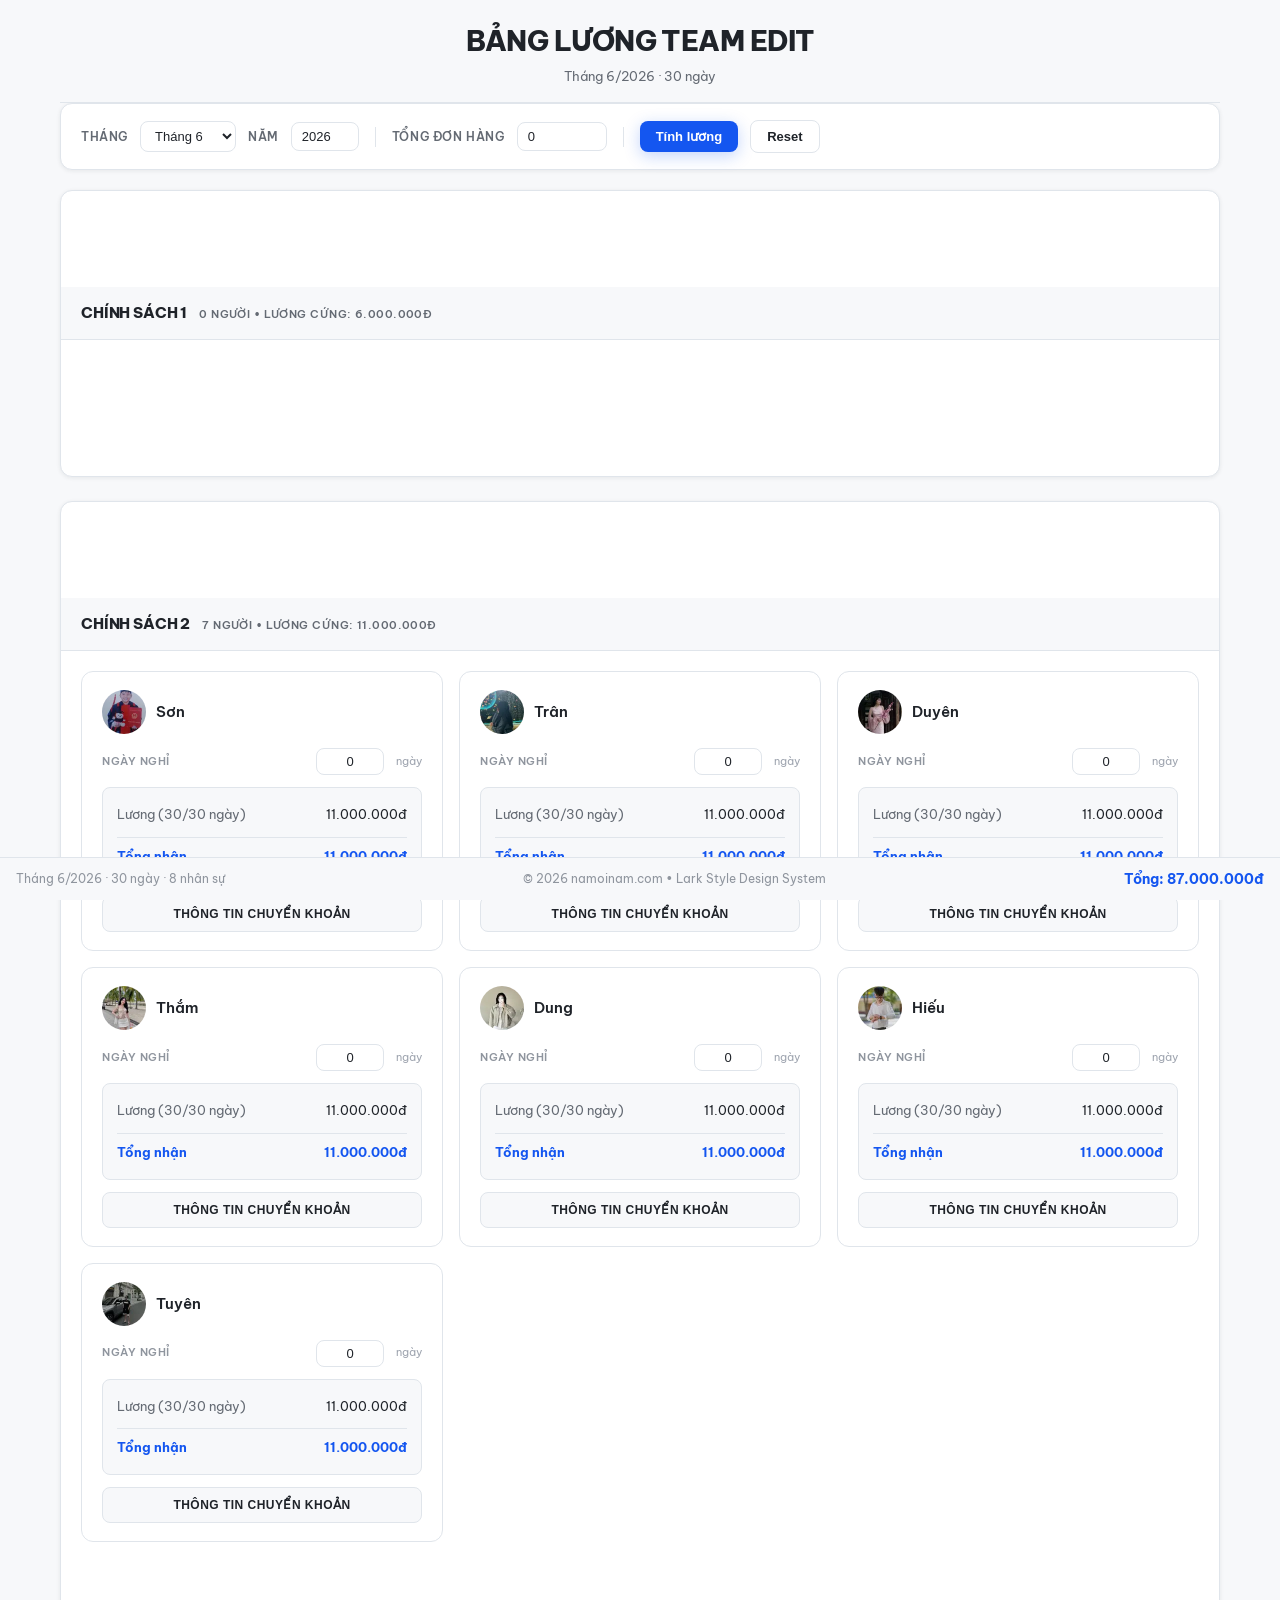
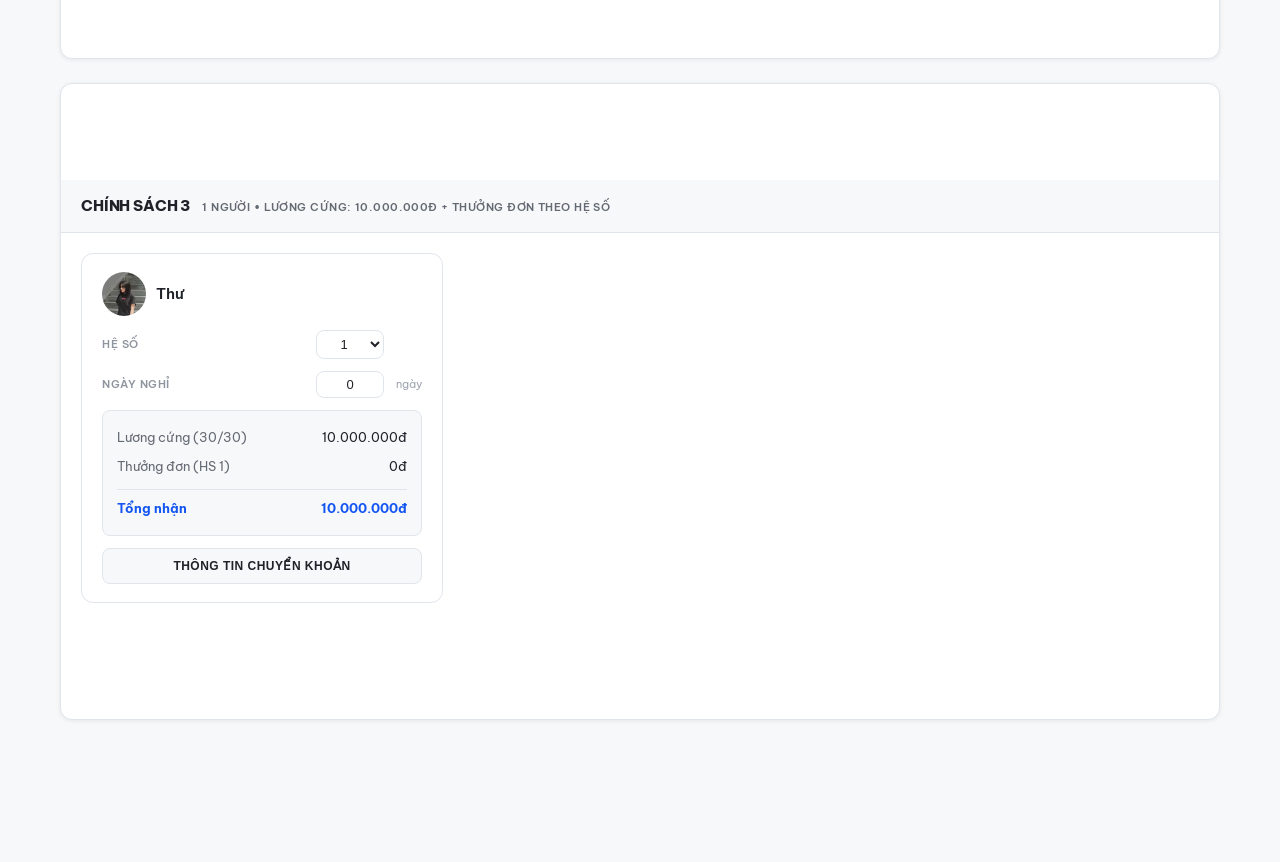
==== bang-tinh-luong-thuong/index.html @ 4aa7f9ce "fix: Tối ưu UI/UX Mobile và sửa lỗi chức năng cho 3 trang con (Lương thưởng, Quản lý team, Phân công" ====
<!DOCTYPE html>
<html lang="vi">
<head>
<meta charset="UTF-8">
<meta name="viewport" content="width=device-width, initial-scale=1.0">
<title>Bảng Tính Lương Thưởng – namoinam</title>
<link rel="icon" type="image/png" sizes="32x32" href="../favicon-32.png" />
<link rel="icon" type="image/png" sizes="16x16" href="../favicon-16.png" />
<link rel="shortcut icon" href="../favicon-32.png" />
<link rel="preconnect" href="https://fonts.googleapis.com" />
<link rel="preconnect" href="https://fonts.gstatic.com" crossorigin />
<link href="https://fonts.googleapis.com/css2?family=Be+Vietnam+Pro:wght@300;400;500;600;700;800;900&display=swap" rel="stylesheet" />
<link rel="stylesheet" href="../style.css?v=9" />
<style>
  * { box-sizing: border-box; margin: 0; padding: 0; }
  body {
    font-family: 'Be Vietnam Pro', -apple-system, BlinkMacSystemFont, 'Segoe UI', system-ui, sans-serif;
    background: var(--bg-soft);
    color: var(--text);
    padding-top: 0px; /* adjusted top padding */
    padding-bottom: 80px; /* offset for fixed footer */
  }
  .navbar {
    display: none !important;
  }
  .container-custom {
    width: 100%;
    max-width: 1200px;
    margin: 0 auto;
    padding: 0 20px;
  }
  .header {
    background: var(--bg-soft);
    border-bottom: 1px solid var(--border);
    padding: 24px 0 16px 0;
    display: flex;
    flex-direction: column;
    align-items: center;
    gap: 8px;
    position: sticky;
    top: 0px;
    z-index: 100;
  }
  .header h2 {
    font-size: 28px;
    font-weight: 800;
    letter-spacing: -0.02em;
    color: var(--text);
    text-transform: uppercase;
    line-height: 1.2;
    text-align: center;
  }
  .header-sub {
    font-size: 13px;
    color: var(--text-sub);
  }
  .toolbar {
    display: flex;
    align-items: center;
    gap: 12px;
    padding: 16px 20px;
    background: var(--card-bg);
    border: 1px solid var(--border);
    border-radius: var(--radius-md);
    margin-bottom: 20px;
    box-shadow: var(--shadow-sm);
    flex-wrap: wrap;
  }
  .toolbar label {
    font-size: 12px;
    color: var(--text-sub);
    font-weight: 600;
    text-transform: uppercase;
    letter-spacing: 0.05em;
  }
  .toolbar select, .toolbar input {
    padding: 6px 10px;
    border: 1px solid var(--border);
    border-radius: var(--radius-sm);
    font-size: 13px;
    color: var(--text);
    background: var(--bg);
    transition: var(--trans);
  }
  .btn {
    padding: 8px 16px;
    border-radius: var(--radius-sm);
    border: none;
    cursor: pointer;
    font-size: 13px;
    font-weight: 600;
    display: inline-flex;
    align-items: center;
    gap: 6px;
    transition: var(--trans);
  }
  .btn-primary {
    background: var(--blue);
    color: #fff;
  }
  .btn-primary:hover {
    background: var(--blue-hover);
  }
  .btn-outline {
    background: var(--bg);
    color: var(--text);
    border: 1px solid var(--border);
  }
  .btn-outline:hover {
    background: var(--bg-soft);
    border-color: var(--border-dark);
  }
  .sep {
    width: 1px;
    height: 20px;
    background: var(--border);
    margin: 0 4px;
  }
  .cs3-bar {
    display: none;
    background: var(--bg-blue);
    border: 1px solid var(--blue-border);
    border-radius: var(--radius-md);
    padding: 12px 20px;
    gap: 24px;
    font-size: 13px;
    flex-wrap: wrap;
    margin-bottom: 20px;
    box-shadow: var(--shadow-sm);
  }
  .cs3-bar.show {
    display: flex;
  }
  .cs3-stat {
    display: flex;
    gap: 6px;
    align-items: center;
  }
  .cs3-stat .lbl {
    color: var(--text-sub);
    font-weight: 500;
  }
  .cs3-stat .val {
    font-weight: 700;
    color: var(--blue);
  }
  .section {
    border: 1px solid var(--border);
    border-radius: var(--radius-md);
    margin-bottom: 24px;
    background: var(--card-bg);
    overflow: hidden;
    box-shadow: var(--shadow-sm);
  }
  .section-head {
    padding: 14px 20px;
    background: var(--bg-soft);
    border-bottom: 1px solid var(--border);
    display: flex;
    align-items: baseline;
    gap: 12px;
  }
  .section-head .nm {
    font-weight: 800;
    font-size: 15px;
    color: var(--text);
    letter-spacing: -0.01em;
  }
  .section-head .tag {
    font-weight: 600;
    font-size: 11px;
    color: var(--text-sub);
    text-transform: uppercase;
    letter-spacing: 0.04em;
  }
  .grid {
    display: grid;
    grid-template-columns: repeat(auto-fill, minmax(280px, 1fr));
    gap: 16px;
    padding: 20px;
  }
  .card {
    border: 1px solid var(--border);
    border-radius: var(--radius-md);
    padding: 18px 20px;
    background: var(--card-bg);
    transition: var(--trans);
  }
  .card:hover {
    border-color: var(--blue-border);
    box-shadow: var(--shadow-sm);
  }
  .card-header {
    display: flex;
    align-items: center;
    justify-content: space-between;
    gap: 10px;
    margin-bottom: 14px;
  }
  .avatar {
    width: 44px;
    height: 44px;
    border-radius: 50%;
    display: flex;
    align-items: center;
    justify-content: center;
    font-size: 14px;
    font-weight: 700;
    color: #fff;
    flex-shrink: 0;
    overflow: hidden;
  }
  .avatar img {
    width: 100%;
    height: 100%;
    object-fit: cover;
    display: block;
  }
  .card-info {
    display: flex;
    align-items: center;
    gap: 8px;
  }
  .card-info h3 {
    font-size: 15px;
    font-weight: 600;
    color: var(--text);
    margin: 0;
  }
  .badge {
    display: inline-block;
    padding: 2px 8px;
    border-radius: 12px;
    font-size: 10px;
    font-weight: 700;
    margin-top: 2px;
    border: 1px solid;
    text-transform: uppercase;
    letter-spacing: 0.04em;
  }
  .badge-cs1 {
    background: #FFF7ED;
    color: #9A3412;
    border-color: #FED7AA;
  }
  .badge-cs2l {
    background: #EEF2FF;
    color: #3730A3;
    border-color: #C7D2FE;
  }
  .badge-cs3 {
    background: #F0FDF4;
    color: #166534;
    border-color: #BBF7D0;
  }
  .cut {
    color: #DC2626;
    font-weight: 700;
  }
  .coef-select {
    width: 68px;
    padding: 5px 8px;
    border: 1px solid var(--border);
    border-radius: var(--radius-sm);
    font-size: 13px;
    text-align: center;
    cursor: pointer;
    background: var(--bg);
    color: var(--text);
  }
  .off-row {
    display: flex;
    align-items: center;
    gap: 12px;
    margin-bottom: 12px;
  }
  .off-row label {
    font-size: 11px;
    color: var(--text-muted);
    text-transform: uppercase;
    font-weight: 600;
    letter-spacing: .05em;
    flex: 1;
  }
  .off-row input {
    width: 68px;
    padding: 5px 8px;
    border: 1px solid var(--border);
    border-radius: var(--radius-sm);
    font-size: 13px;
    text-align: center;
    color: var(--text);
    background: var(--bg);
  }
  .breakdown {
    display: none;
    background: var(--bg-soft);
    border-radius: var(--radius-sm);
    padding: 12px 14px;
    margin-bottom: 12px;
    border: 1px solid var(--border);
  }
  .breakdown.show {
    display: block;
  }
  .brow {
    display: flex;
    justify-content: space-between;
    font-size: 13px;
    padding: 4px 0;
  }
  .brow .lbl {
    color: var(--text-sub);
  }
  .brow.total {
    border-top: 1px solid var(--border);
    margin-top: 8px;
    padding-top: 8px;
    font-size: 13px;
    font-weight: 700;
    color: var(--blue);
  }
  .qr-wrap {
    display: none;
  }
  .qr-wrap.show {
    display: block;
  }
  .btn-qr {
    width: 100%;
    padding: 10px 12px;
    border: 1px solid var(--border);
    border-radius: var(--radius-sm);
    background: var(--bg-soft);
    font-size: 12px;
    color: var(--text);
    cursor: pointer;
    font-weight: 700;
    text-transform: uppercase;
    letter-spacing: 0.04em;
    transition: var(--trans);
  }
  .btn-qr:hover {
    border-color: var(--blue);
    color: #fff;
    background: var(--blue);
  }
  .qr-box {
    display: none;
    margin-top: 12px;
    border-top: 1px dashed var(--border);
    padding-top: 12px;
  }
  .qr-box.open {
    display: block;
  }
  .qr-img {
    text-align: center;
    margin-bottom: 12px;
  }
  .qr-img img {
    width: 160px;
    border-radius: var(--radius-md);
    border: 1px solid var(--border);
    padding: 6px;
    background: #fff;
  }
  .qr-meta {
    font-size: 11px;
    color: var(--text-sub);
    margin-top: 6px;
    text-align: center;
    line-height: 1.5;
  }
  .qr-text {
    background: var(--bg-soft);
    border-radius: var(--radius-sm);
    padding: 10px 12px;
    border: 1px solid var(--border);
  }
  .qr-row {
    display: flex;
    justify-content: space-between;
    align-items: center;
    font-size: 12px;
    padding: 4px 0;
  }
  .qr-row .k {
    color: var(--text-muted);
  }
  .qr-row .v {
     font-weight: 600;
     color: var(--text);
     font-family: monospace;
     font-size: 13px;
  }
  .qr-amount .v {
     color: var(--blue);
     font-size: 15px;
     font-weight: 700;
  }
  .copy-btn {
     padding: 2px 8px;
     border: 1px solid var(--border);
     border-radius: var(--radius-sm);
     background: var(--bg);
     font-size: 10px;
     color: var(--text-sub);
     cursor: pointer;
     font-weight: 600;
     transition: var(--trans);
  }
  .copy-btn:hover {
     border-color: var(--blue);
     color: var(--blue);
  }
  .copy-btn.copied {
     border-color: #16a34a;
     color: #16a34a;
     background: #f0fdf4;
  }
  .footer {
     position: fixed;
     bottom: 0;
     left: 0;
     right: 0;
     background: var(--bg-soft);
     border-top: 1px solid var(--border);
     padding: 10px 16px;
     font-size: 12px;
     color: var(--text-muted);
     display: flex;
     justify-content: space-between;
     align-items: center;
     z-index: 10;
  }
  .footer-total {
     font-size: 14px;
     font-weight: 700;
     color: var(--blue);
  }
  input:focus, select:focus {
     outline: none;
     border-color: var(--blue) !important;
     box-shadow: 0 0 0 3px var(--blue-dim);
  }

  @media (max-width: 768px) {
    body { padding-top: 0px; }
    .header { padding: 16px 0 12px 0; position: static; }
    .header h2 { font-size: 22px; }
    .toolbar { flex-direction: column; align-items: stretch; padding: 12px; gap: 10px; }
    .toolbar label { margin-bottom: -4px; }
    .toolbar select, .toolbar input { width: 100% !important; }
    .toolbar .sep { display: none; }
    .toolbar .btn { width: 100%; justify-content: center; }
    .cs3-bar { flex-direction: column; gap: 8px; padding: 12px; }
    .grid { grid-template-columns: 1fr; padding: 10px; }
    .card { padding: 14px 16px; }
  }
</style>
</head>
<body>

<!-- NAVBAR -->
<nav class="navbar" id="navbar">
  <div class="nav-inner">
    <a href="../index.html" class="logo">
      <div class="logo-icon"><img src="../avatar.jpg" alt="Nam ơi Nam" /></div><span class="logo-text">Nam <em>ơi</em> Nam</span>
    </a>
    <ul class="nav-links" id="nav-links">
      <li><a href="../#about">Về Nam</a></li>
      <li><a href="../#journey">Hành trình</a></li>
      <li><a href="../#content">Nội dung</a></li>
      <li><a href="../#support">Hỗ trợ</a></li>
      <li><a href="../#collab">Hợp tác</a></li>
      <li><a href="../quan-ly-team/" class="btn-nav">Quản lý team</a></li>
    </ul>
    <button class="burger" id="burger" aria-label="Menu">
      <span></span><span></span><span></span>
    </button>
  </div>
</nav>

<!-- MOBILE MENU OVERLAY -->
<div id="mobile-menu" class="mobile-menu" role="dialog" aria-modal="true" aria-label="Menu điều hướng">
  <button class="mobile-menu-close" id="mobile-menu-close" aria-label="Đóng menu">✕</button>
  <nav>
    <a href="../#about" class="mobile-menu-link">Về Nam</a>
    <a href="../#journey" class="mobile-menu-link">Hành trình</a>
    <a href="../#content" class="mobile-menu-link">Nội dung</a>
    <a href="../#support" class="mobile-menu-link">Hỗ trợ</a>
    <a href="../#collab" class="mobile-menu-link">Hợp tác</a>
    <a href="../quan-ly-team/" class="mobile-menu-link mobile-menu-cta">Quản lý team</a>
  </nav>
</div>

<div class="container-custom">
  <div class="header">
    <h2>Bảng lương team edit</h2>
    <div class="header-sub" id="hdr-sub">Chọn tháng và nhập số liệu để tính lương</div>
  </div>
  <div class="toolbar">
    <label>Tháng</label>
    <select id="sel-m" onchange="autoFillDays()" style="width:96px">
      <option value="1">Tháng 1</option><option value="2">Tháng 2</option><option value="3">Tháng 3</option><option value="4">Tháng 4</option><option value="5">Tháng 5</option><option value="6" selected>Tháng 6</option><option value="7">Tháng 7</option><option value="8">Tháng 8</option><option value="9">Tháng 9</option><option value="10">Tháng 10</option><option value="11">Tháng 11</option><option value="12">Tháng 12</option>
    </select>
    <label>Năm</label><input type="text" inputmode="numeric" id="inp-y" value="2026" style="width:68px" oninput="this.value=this.value.replace(/[^0-9]/g,''); autoFillDays();">
    <div class="sep"></div>
    <label>Tổng đơn hàng</label><input type="text" inputmode="numeric" id="inp-orders" value="0" style="width:90px" placeholder="0" oninput="this.value=this.value.replace(/[^0-9]/g,''); calculate();">
    <div class="sep"></div>
    <button class="btn btn-primary" onclick="calculate()">Tính lương</button>
    <button class="btn btn-outline" onclick="resetAll()">Reset</button>
  </div>
  <div class="cs3-bar" id="cs3-bar">
    <div class="cs3-stat"><span class="lbl">Tổng đơn:</span><span class="val" id="cs3-a">—</span></div>
    <div class="cs3-stat"><span class="lbl">Hợp lệ (×80%):</span><span class="val" id="cs3-b">—</span></div>
    <div class="cs3-stat"><span class="lbl">Quỹ thưởng:</span><span class="val" id="cs3-c">—</span></div>
  </div>
  <div id="board"></div>
  <div style="height:38px"></div>
</div>

<div class="footer">
  <span id="footer-period">—</span>
  <span>© 2026 namoinam.com • Lark Style Design System</span>
  <span class="footer-total" id="footer-total"></span>
</div>

<script>
// Sticky header offset fix
document.addEventListener("DOMContentLoaded", () => {
  const updateStickyOffset = () => {
    document.body.style.paddingTop = "0px";
  };
  window.addEventListener("resize", updateStickyOffset);
  updateStickyOffset();
});

// Mobile Menu Burger Toggle
const burger = document.getElementById('burger');
const mobileMenu = document.getElementById('mobile-menu');
const closeBtn = document.getElementById('mobile-menu-close');
if (burger && mobileMenu && closeBtn) {
  burger.addEventListener('click', () => {
    mobileMenu.classList.add('open');
    document.body.style.overflow = 'hidden';
  });
  const closeMenu = () => {
    mobileMenu.classList.remove('open');
    document.body.style.overflow = '';
  };
  closeBtn.addEventListener('click', closeMenu);
  mobileMenu.querySelectorAll('a').forEach(link => {
    link.addEventListener('click', closeMenu);
  });
  document.addEventListener('keydown', e => { if (e.key === 'Escape') closeMenu(); });
}
</script>
<script>
const EMP=[
  {id:'son',  name:'Sơn',  full:'NGUYỄN THANH SƠN',     policy:'CS2L',bank:'MB', bankName:'MB Bank',    acct:'0969088396',   color:'#3B82F6',ini:'SN'},
  {id:'tran', name:'Trân', full:'NGUYEN THI HUYNH TRAN', policy:'CS2L',bank:'VCB',bankName:'Vietcombank',acct:'1032307228',   color:'#8B5CF6',ini:'TR'},
  {id:'duyen',name:'Duyên',full:'CAO THI KIEU DUYEN',    policy:'CS2L',bank:'TPB',bankName:'TPBank',     acct:'03863325501', color:'#EC4899',ini:'DY'},
  {id:'tham', name:'Thắm', full:'NGUYEN THI NGOC THAM',  policy:'CS2L',bank:'ACB',bankName:'ACB',        acct:'29107057',    color:'#EF4444',ini:'TM'},
  {id:'dung', name:'Dung', full:'CAO THI KIEU DUNG',     policy:'CS2L',bank:'TPB',bankName:'TPBank',     acct:'05623471701', color:'#F97316',ini:'DG'},
  {id:'hieu', name:'Hiếu', full:'NGUYEN DONG HIEU',      policy:'CS2L',bank:'TCB',bankName:'Techcombank',acct:'9920053979',color:'#14B8A6',ini:'HI'},
  {id:'tuyen',name:'Tuyên',full:'DUONG DINH TUYEN',      policy:'CS2L',bank:'ACB',bankName:'ACB',       acct:'22830801',  color:'#6366F1',ini:'TU'},
  {id:'thu',  name:'Thư',  full:'PHAN THI MINH THU',     policy:'CS3', coef:1.0,  bank:'MB', bankName:'MB Bank',   acct:'03333333666777',color:'#10B981',ini:'TH'},
];
const IMG={
  son:'[data-uri]',
  tran:'[data-uri]',
  duyen:'[data-uri]',
  tham:'[data-uri]',
  dung:'[data-uri]',
  hieu:'[data-uri]',
  tuyen:'[data-uri]',
  thu:'[data-uri]'
};
const POL={
  CS1:{label:'CHÍNH SÁCH 1',salary:6000000,cls:'badge-cs1'},
  CS2L:{label:'CHÍNH SÁCH 2',salary:11000000,cls:'badge-cs2l'},
  CS3:{label:'CHÍNH SÁCH 3',salary:10000000,cls:'badge-cs3'},
};
const ORDER=['CS1','CS2L','CS3'];
const td={};
function fmt(n){return Math.round(n).toLocaleString('vi-VN')+'đ';}
function num(n){return(Math.round(n*100)/100).toLocaleString('vi-VN');}
function daysOf(m,y){return new Date(y,m,0).getDate();}
function autoFillDays() {
  const m = +document.getElementById('sel-m').value;
  const y = +document.getElementById('inp-y').value;
  const D = daysOf(m, y);
  EMP.forEach(e => {
    const inp = document.getElementById('off-' + e.id);
    if (inp) {
      if (+inp.value > D) inp.value = D;
    }
  });
  calculate();
}
function qrUrl(bank,acct,amt,name,info){return`https://img.vietqr.io/image/${bank}-${acct}-compact2.jpg?amount=${Math.round(amt)}&addInfo=${encodeURIComponent(info)}&accountName=${encodeURIComponent(name)}`;}
function copyText(text, btn) {
  if (navigator.clipboard && navigator.clipboard.writeText) {
    navigator.clipboard.writeText(text).then(() => {
      btn.textContent = 'Đã copy';
      btn.classList.add('copied');
      setTimeout(() => {
        btn.textContent = 'Copy';
        btn.classList.remove('copied');
      }, 2000);
    });
  } else {
    const textArea = document.createElement("textarea");
    textArea.value = text;
    textArea.style.position = "fixed";
    document.body.appendChild(textArea);
    textArea.focus();
    textArea.select();
    try {
      document.execCommand('copy');
      btn.textContent = 'Đã copy';
      btn.classList.add('copied');
      setTimeout(() => {
        btn.textContent = 'Copy';
        btn.classList.remove('copied');
      }, 2000);
    } catch (err) {
      console.error('Fallback copy failed', err);
    }
    document.body.removeChild(textArea);
  }
}
function copyAll(id){const d=td[id];if(!d)return;copyText(`Ngân hàng: ${d.bankName}\nSố TK: ${d.acct}\nChủ TK: ${d.full}\nSố tiền: ${d.amtStr}\nNội dung: ${d.memo}`,document.getElementById('copy-all-'+id));}
function toggleQR(id){const box=document.getElementById('qrbox-'+id);const btn=document.getElementById('qrbtn-'+id);const isOpen=box.classList.toggle('open');btn.textContent=isOpen?'ẨN THÔNG TIN CHUYỂN KHOẢN':'THÔNG TIN CHUYỂN KHOẢN';}
function updateCoef(id,coef){const emp=EMP.find(e=>e.id===id);if(emp){emp.coef=parseFloat(coef);calculate();}}
function cardHtml(e){
  const p=POL[e.policy];
  const coefOptions=[0.8,0.9,1.0,1.1,1.2].map(v=>`<option value="${v}" ${e.coef===v?'selected':''}>${v}</option>`).join('');
  const coef=e.policy==='CS3'?`<div class="off-row"><label>HỆ SỐ</label><select id="coef-${e.id}" class="coef-select" onchange="updateCoef('${e.id}', this.value)">${coefOptions}</select><span style="font-size:11px;visibility:hidden">ngày</span>${e.cut?' <span class="cut">cắt thưởng</span>':''}</div>`:'';
  const av=IMG[e.id]?`<img src="${IMG[e.id]}" alt="${e.name}">`:e.ini;
  return`<div class="card">
<div class="card-header"><div style="display:flex;align-items:center;gap:10px;"><div class="avatar" style="background:${e.color}">${av}</div><div class="card-info"><h3>${e.name}</h3></div></div></div>
${coef}
<div class="off-row"><label>Ngày nghỉ</label><input type="text" inputmode="numeric" id="off-${e.id}" value="0" placeholder="0" oninput="this.value=this.value.replace(/[^0-9]/g,''); const D=daysOf(+document.getElementById('sel-m').value, +document.getElementById('inp-y').value); if(+this.value&gt;D)this.value=D; calculate();"><span style="font-size:11px;color:#9EA4AF">ngày</span></div>
<div class="breakdown" id="bd-${e.id}"></div>
<div class="qr-wrap" id="qrw-${e.id}">
  <button class="btn-qr" id="qrbtn-${e.id}" onclick="toggleQR('${e.id}')">THÔNG TIN CHUYỂN KHOẢN</button>
  <div class="qr-box" id="qrbox-${e.id}">
    <div class="qr-img" id="qrimg-wrap-${e.id}">
      <img id="qrimg-${e.id}" src="" alt="QR" onload="document.getElementById('qrtext-${e.id}').style.display='none';this.parentElement.style.display='block';" onerror="this.parentElement.style.display='none';document.getElementById('qrtext-${e.id}').style.display='block';">
      <div class="qr-meta" id="qrmeta-${e.id}"></div>
    </div>
    <div class="qr-text" id="qrtext-${e.id}" style="display:none">
      <div class="qr-row qr-amount"><span class="k">Số tiền</span><span class="v" id="qt-amt-${e.id}">—</span></div>
      <div class="qr-row"><span class="k">Ngân hàng</span><span class="v">${e.bankName}</span></div>
      <div class="qr-row"><span class="k">Số TK</span><span style="display:flex;align-items:center;gap:6px"><span class="v">${e.acct}</span><button class="copy-btn" onclick="copyText('${e.acct}',this)">Copy</button></span></div>
      <div class="qr-row"><span class="k">Chủ TK</span><span class="v" style="font-size:10px">${e.full}</span></div>
      <div style="margin-top:6px"><button class="copy-btn" style="width:100%;padding:5px" id="copy-all-${e.id}" onclick="copyAll('${e.id}')">Copy toàn bộ</button></div>
    </div>
  </div>
</div></div>`;
}
function renderGrid(){
  document.getElementById('board').innerHTML=ORDER.map(pol=>{
    const p=POL[pol];const list=EMP.filter(e=>e.policy===pol);
    const extra=pol==='CS3'?' + THƯỞNG ĐƠN THEO HỆ SỐ':'';
    return`<div class="section"><div class="section-head"><span class="nm">${p.label}</span><span class="tag">${list.length} NGƯỜI  •  LƯƠNG CỨNG: ${fmt(p.salary)}${extra}</span></div><div class="grid">${list.map(cardHtml).join('')}</div></div>`;
  }).join('');
}
function calculate(){
  const m=+document.getElementById('sel-m').value,y=+document.getElementById('inp-y').value;
  const D=daysOf(m,y);
  const orders=+document.getElementById('inp-orders').value||0;
  const label=`HO KINH DOANH NAM OI NAM CK LUONG T${m}${y}`;
  const pool=orders*0.8*1000;
  const cs3List=EMP.filter(e=>e.policy==='CS3');
  const tongHeSo=cs3List.reduce((s,e)=>s+(e.coef||0),0);
  const divisor=cs3List.length>=3?tongHeSo:3;
  const tienHeSo=divisor?pool/divisor:0;
  if(orders>0){
    document.getElementById('cs3-a').textContent=orders.toLocaleString('vi-VN')+' đơn';
    document.getElementById('cs3-b').textContent=num(orders*0.8)+' đơn';
    document.getElementById('cs3-c').textContent=fmt(pool);
    document.getElementById('cs3-bar').classList.add('show');
  } else document.getElementById('cs3-bar').classList.remove('show');
  let grand=0;
  EMP.forEach(e=>{
    const off = Math.min(D, +document.getElementById('off-' + e.id).value || 0);
    const worked = Math.max(0, D - off);
    const base=POL[e.policy].salary/D*worked;
    let total,bdHtml;
    if(e.policy==='CS3'){
      const baseR=Math.round(base);
      const bonus=e.cut?0:Math.round((e.coef||0)*tienHeSo);
      total=baseR+bonus;
      const bl=e.cut?`Thưởng đơn <span class="cut">(đã cắt)</span>`:`Thưởng đơn (HS ${e.coef})`;
      bdHtml=`<div class="brow"><span class="lbl">Lương cứng (${worked}/${D})</span><span>${fmt(baseR)}</span></div><div class="brow"><span class="lbl">${bl}</span><span>${fmt(bonus)}</span></div><div class="brow total"><span>Tổng nhận</span><span>${fmt(total)}</span></div>`;
    } else {
      total=Math.round(base);
      bdHtml=`<div class="brow"><span class="lbl">Lương (${worked}/${D} ngày)</span><span>${fmt(total)}</span></div><div class="brow total"><span>Tổng nhận</span><span>${fmt(total)}</span></div>`;
    }
    grand+=total;
    document.getElementById('bd-'+e.id).innerHTML=bdHtml;document.getElementById('bd-'+e.id).classList.add('show');
    document.getElementById('qrw-'+e.id).classList.add('show');
    document.getElementById('qrimg-'+e.id).src=qrUrl(e.bank,e.acct,total,e.full,label);
    document.getElementById('qrmeta-'+e.id).innerHTML=`${e.bankName} · ${e.acct}<br><strong>${e.full}</strong>`;
    document.getElementById('qt-amt-'+e.id).textContent=fmt(total);
    td[e.id]={bankName:e.bankName,acct:e.acct,full:e.full,amtStr:fmt(total),memo:label};
    document.getElementById('qrbox-'+e.id).classList.remove('open');
    document.getElementById('qrbtn-'+e.id).textContent='THÔNG TIN CHUYỂN KHOẢN';
  });
  document.getElementById('hdr-sub').textContent=`Tháng ${m}/${y} · ${D} ngày`;
  document.getElementById('footer-period').textContent=`Tháng ${m}/${y} · ${D} ngày · ${EMP.length} nhân sự`;
  document.getElementById('footer-total').textContent='Tổng: '+fmt(grand);
}
function resetAll(){
  EMP.forEach(e=>{
    document.getElementById('off-'+e.id).value=0;
    document.getElementById('bd-'+e.id).classList.remove('show');
    document.getElementById('qrw-'+e.id).classList.remove('show');
    document.getElementById('qrbox-'+e.id).classList.remove('open');
    const btn=document.getElementById('qrbtn-'+e.id);if(btn)btn.textContent='THÔNG TIN CHUYỂN KHOẢN';
  });
  document.getElementById('cs3-bar').classList.remove('show');
  document.getElementById('inp-orders').value=0;
  document.getElementById('hdr-sub').textContent='Chọn tháng và nhập số liệu để tính lương';
  document.getElementById('footer-period').textContent='—';
  document.getElementById('footer-total').textContent='';
}
renderGrid();
calculate();
</script>
</body>
</html>
---- style.css ----
/* =============================================
   NAM ƠI NAM — Lark Style Design System
   White + Blue #1456F0
   ============================================= */

*, *::before, *::after { box-sizing: border-box; margin: 0; padding: 0; }

:root {
  --bg:           #FFFFFF;
  --bg-soft:      #F7F8FA;
  --bg-blue:      #F0F4FF;
  --blue:         #1456F0;
  --blue-hover:   #0442D2;
  --blue-light:   #336DF4;
  --blue-dim:     rgba(20,86,240,0.08);
  --blue-border:  rgba(20,86,240,0.2);
  --text:         #1F2329;
  --text-sub:     #646A73;
  --text-muted:   #8F959E;
  --border:       #E0E5EB;
  --border-dark:  #C9D0D8;
  --card-bg:      #FFFFFF;
  --radius-sm:    8px;
  --radius-md:    12px;
  --radius-lg:    16px;
  --radius-xl:    24px;
  --trans:        all 0.2s cubic-bezier(0.4,0,0.2,1);
  --shadow-sm:    0 1px 4px rgba(31,35,41,0.08);
  --shadow-md:    0 4px 16px rgba(31,35,41,0.1);
  --shadow-blue:  0 4px 16px rgba(20,86,240,0.25);
}

html { scroll-behavior: smooth; }

body {
  font-family: 'Be Vietnam Pro', -apple-system, BlinkMacSystemFont, 'Segoe UI', system-ui, sans-serif;
  background: var(--bg);
  color: var(--text);
  line-height: 1.6;
  overflow-x: hidden;
}

::-webkit-scrollbar { width: 5px; }
::-webkit-scrollbar-track { background: var(--bg-soft); }
::-webkit-scrollbar-thumb { background: var(--blue); border-radius: 999px; }

/* ---- UTILS ---- */
.accent { color: var(--blue); }
.container { max-width: 1140px; margin: 0 auto; padding: 0 24px; }
.section { padding: 96px 0; }

.icon-box {
  width: 44px; height: 44px;
  background: var(--bg-blue);
  border: 1px solid var(--blue-border);
  border-radius: var(--radius-sm);
  display: flex; align-items: center; justify-content: center;
  color: var(--blue);
  margin-bottom: 16px;
  flex-shrink: 0;
}

.section-label {
  display: inline-flex; align-items: center; gap: 8px;
  background: var(--bg-blue);
  border: 1px solid var(--blue-border);
  color: var(--blue);
  border-radius: 999px; padding: 5px 16px;
  font-size: 0.8125rem; font-weight: 700;
  letter-spacing: 0.03em; margin-bottom: 20px;
}

.section-title {
  font-size: clamp(1.75rem, 4vw, 2.625rem);
  font-weight: 800; line-height: 1.2;
  letter-spacing: -0.02em; margin-bottom: 14px;
  color: var(--text);
}

.section-desc { color: var(--text-sub); font-size: 1.0625rem; line-height: 1.7; margin-bottom: 32px; }

/* ---- BUTTONS ---- */
.btn-primary {
  display: inline-flex; align-items: center; gap: 8px;
  background: var(--blue);
  color: #fff; border: none;
  border-radius: var(--radius-sm);
  padding: 12px 24px;
  font-size: 0.9375rem; font-weight: 600;
  cursor: pointer; text-decoration: none;
  transition: var(--trans);
  box-shadow: var(--shadow-blue);
}
.btn-primary:hover { background: var(--blue-hover); transform: translateY(-1px); box-shadow: 0 6px 20px rgba(20,86,240,0.35); }
.btn-primary:active { transform: translateY(0); }

.btn-ghost {
  display: inline-flex; align-items: center; gap: 8px;
  background: transparent;
  color: var(--text-sub);
  border: 1px solid var(--border);
  border-radius: var(--radius-sm);
  padding: 12px 24px;
  font-size: 0.9375rem; font-weight: 600;
  cursor: pointer; text-decoration: none;
  transition: var(--trans);
}
.btn-ghost:hover { border-color: var(--blue); color: var(--blue); background: var(--bg-blue); }

/* =============================================
   NAVBAR
   ============================================= */
.navbar {
  position: fixed; top: 0; left: 0; right: 0; z-index: 1000;
  padding: 0; transition: var(--trans);
  background: rgba(255,255,255,0.85);
  backdrop-filter: blur(12px);
  -webkit-backdrop-filter: blur(12px);
  border-bottom: 1px solid var(--border);
}

.nav-inner {
  max-width: 1140px; margin: 0 auto; padding: 0 24px;
  display: flex; align-items: center; justify-content: space-between;
  height: 60px;
}

.logo {
  display: flex; align-items: center; gap: 8px;
  font-size: 1.125rem; font-weight: 800;
  text-decoration: none; color: var(--text);
  letter-spacing: -0.02em;
}
.logo-icon {
  width: 32px; height: 32px; border-radius: 50%;
  border: 2px solid var(--blue);
  overflow: hidden;
  flex-shrink: 0;
}
.logo-icon img {
  width: 100%; height: 100%; object-fit: cover; display: block;
}
.logo-text { display: inline; letter-spacing: -0.02em; }
.logo-text em { color: var(--blue); font-style: normal; }

.nav-links {
  display: flex; align-items: center; gap: 8px; list-style: none;
}
.nav-links a {
  text-decoration: none; color: var(--text-sub);
  font-weight: 500; font-size: 0.9rem;
  padding: 6px 12px; border-radius: var(--radius-sm);
  transition: var(--trans);
}
.nav-links a:hover { color: var(--text); background: var(--bg-soft); }

.btn-nav {
  background: var(--blue) !important;
  color: #fff !important;
  border-radius: var(--radius-sm) !important;
  padding: 6px 16px !important;
  font-weight: 600 !important;
}
.btn-nav:hover { background: var(--blue-hover) !important; color: #fff !important; }

.burger {
  display: none; flex-direction: column; gap: 5px;
  background: none; border: none; cursor: pointer; padding: 4px;
}
.burger span { display: block; width: 22px; height: 2px; background: var(--text); border-radius: 2px; transition: var(--trans); }

/* =============================================
   HERO
   ============================================= */
.hero {
  padding: 120px 0 80px;
  background: linear-gradient(160deg, #fff 60%, var(--bg-blue) 100%);
}
.hero-inner {
  max-width: 1140px; margin: 0 auto; padding: 0 24px;
  display: grid; grid-template-columns: 1fr 1fr;
  gap: 72px; align-items: center; width: 100%;
}

/* Left */
.hero-badge {
  display: inline-flex; align-items: center; gap: 6px;
  background: var(--bg-blue);
  border: 1px solid var(--blue-border);
  color: var(--blue);
  border-radius: 999px; padding: 5px 14px;
  font-size: 0.8125rem; font-weight: 700;
  letter-spacing: 0.03em; margin-bottom: 28px;
}
.dot {
  width: 6px; height: 6px; border-radius: 50%;
  background: var(--blue);
  animation: pulse-dot 2s ease infinite;
}
@keyframes pulse-dot {
  0%,100% { opacity: 1; transform: scale(1); }
  50% { opacity: 0.4; transform: scale(0.7); }
}

.hero-title {
  font-size: clamp(1.75rem, 3.2vw, 2.6rem);
  font-weight: 900; line-height: 1.25;
  letter-spacing: -0.03em; margin-bottom: 20px;
  color: var(--text);
}
.hero-title .underline {
  text-decoration: underline;
  text-decoration-color: var(--blue);
  text-underline-offset: 6px;
  text-decoration-thickness: 3px;
}

.hero-desc {
  font-size: 1.0625rem; color: var(--text-sub);
  line-height: 1.75; margin-bottom: 24px;
}
.hero-desc strong { color: var(--blue); font-weight: 700; }

/* TikTok stat card */
.tiktok-card {
  display: flex; align-items: center; gap: 16px;
  background: var(--card-bg);
  border: 1px solid var(--border);
  border-radius: var(--radius-md);
  padding: 14px 18px; margin-bottom: 24px;
  box-shadow: var(--shadow-sm);
  transition: var(--trans);
}
.tiktok-card:hover { border-color: var(--blue); box-shadow: var(--shadow-md); }

.tt-logo {
  width: 38px; height: 38px; border-radius: var(--radius-sm);
  background: #000; display: flex; align-items: center; justify-content: center;
  flex-shrink: 0;
}
.tt-stats { display: flex; align-items: center; gap: 14px; flex: 1; }
.tt-stat { text-align: center; }
.tt-num { display: block; font-size: 1.125rem; font-weight: 800; color: var(--text); }
.tt-label { display: block; font-size: 0.75rem; color: var(--text-muted); margin-top: 1px; }
.tt-divider { width: 1px; height: 28px; background: var(--border); }
.tt-follow {
  display: inline-flex; align-items: center;
  background: var(--blue); color: #fff;
  border-radius: var(--radius-sm); padding: 7px 14px;
  font-size: 0.8125rem; font-weight: 600;
  text-decoration: none; transition: var(--trans); white-space: nowrap;
}
.tt-follow:hover { background: var(--blue-hover); }

.hero-ctas { display: flex; gap: 10px; flex-wrap: wrap; }

/* Right: Photo */
.hero-photo {
  position: relative; display: flex; align-items: center; justify-content: center;
}
.photo-glow {
  position: absolute; width: 360px; height: 360px; border-radius: 50%;
  background: radial-gradient(circle, rgba(20,86,240,0.12) 0%, transparent 70%);
  pointer-events: none;
}
.photo-ring {
  width: 320px; height: 320px; border-radius: 50%;
  border: 3px solid var(--blue);
  overflow: hidden; position: relative; z-index: 2;
  box-shadow: 0 0 0 8px rgba(20,86,240,0.06), var(--shadow-md);
}
.photo-ring img {
  width: 100%; height: 100%; object-fit: cover; object-position: center top;
  filter: brightness(1.05);
}

.photo-badge-1, .photo-badge-2 {
  position: absolute; z-index: 3;
  background: #fff;
  border: 1px solid var(--border);
  border-radius: var(--radius-md);
  padding: 8px 14px;
  font-size: 0.8125rem; font-weight: 700; color: var(--text);
  white-space: nowrap;
  box-shadow: var(--shadow-md);
  animation: float-badge 4s ease-in-out infinite;
  display: flex; align-items: center; gap: 6px;
}
.photo-badge-1 { top: 20px; left: -20px; animation-delay: 0s; }
.photo-badge-2 { bottom: 30px; right: -20px; animation-delay: 2s; }

@keyframes float-badge {
  0%,100% { transform: translateY(0); }
  50% { transform: translateY(-8px); }
}

/* =============================================
   JOURNEY
   ============================================= */
.journey { background: #fff; }
.journey .section-label { margin-left: auto; margin-right: auto; }

.journey-grid {
  display: grid; grid-template-columns: repeat(3,1fr);
  gap: 16px; margin-top: 40px; margin-bottom: 48px;
}

.journey-card {
  background: #fff;
  border: 1px solid var(--border);
  border-radius: var(--radius-lg);
  padding: 28px 24px;
  position: relative; transition: var(--trans);
  box-shadow: var(--shadow-sm);
}
.journey-card:hover { border-color: var(--blue); box-shadow: var(--shadow-md); transform: translateY(-3px); }
.journey-card.featured {
  border-color: var(--blue);
  background: var(--bg-blue);
}

.journey-icon { font-size: 2rem; margin-bottom: 10px; }
.journey-priority {
  display: inline-block;
  font-size: 0.75rem; font-weight: 700;
  color: var(--blue);
  background: var(--bg-blue);
  border: 1px solid var(--blue-border);
  border-radius: 999px; padding: 2px 10px;
  margin-bottom: 10px;
}
.journey-card h3 { font-size: 1rem; font-weight: 700; margin-bottom: 8px; color: var(--text); }
.journey-card p { font-size: 0.9rem; color: var(--text-sub); line-height: 1.6; }

.journey-quote {
  background: var(--bg-soft);
  border: 1px solid var(--border);
  border-left: 4px solid var(--blue);
  border-radius: var(--radius-md);
  padding: 24px 28px;
  font-size: 1.0625rem; color: var(--text-sub);
  font-style: italic; line-height: 1.7;
  position: relative;
  display: flex; flex-direction: column; gap: 12px;
}
.quote-mark {
  font-size: 3rem; line-height: 1;
  color: var(--blue); opacity: 0.3;
  font-style: normal; font-weight: 900;
  margin-bottom: -16px;
}
.quote-author {
  font-size: 0.875rem; font-weight: 700;
  color: var(--blue); font-style: normal;
}

/* =============================================
   ABOUT
   ============================================= */
.about { background: var(--bg-soft); }

.about-grid {
  display: grid; grid-template-columns: 1fr 1fr;
  gap: 64px; align-items: start;
}

.trust-list { display: flex; flex-direction: column; gap: 10px; margin-top: 24px; }
.trust-item {
  display: flex; align-items: center; gap: 12px;
  font-size: 0.9375rem; color: var(--text-sub);
  padding: 10px 14px;
  background: #fff;
  border: 1px solid var(--border);
  border-radius: var(--radius-sm);
}
.trust-check {
  width: 22px; height: 22px; border-radius: 50%;
  background: var(--blue-dim);
  color: var(--blue);
  display: flex; align-items: center; justify-content: center;
  font-size: 0.75rem; font-weight: 900; flex-shrink: 0;
}

.about-right {
  display: grid; grid-template-columns: 1fr 1fr; gap: 12px;
}

.stat-card {
  background: #fff;
  border: 1px solid var(--border);
  border-radius: var(--radius-md);
  padding: 24px 20px; text-align: center;
  box-shadow: var(--shadow-sm);
  transition: var(--trans);
}
.stat-card:hover { border-color: var(--blue); box-shadow: var(--shadow-md); transform: translateY(-2px); }
.stat-card.accent-card {
  background: var(--bg-blue);
  border-color: var(--blue-border);
}

.stat-big {
  font-size: 1.875rem; font-weight: 900; color: var(--blue);
  line-height: 1; margin-bottom: 6px;
}
.stat-unit { font-size: 0.8125rem; color: var(--text-sub); font-weight: 500; }

/* =============================================
   CONTENT
   ============================================= */
.content-section { background: #fff; }
.content-section .section-label { margin-left: auto; margin-right: auto; }
.content-section .section-title { text-align: center; }

.content-grid {
  display: grid; grid-template-columns: repeat(3,1fr);
  gap: 16px; margin-top: 40px;
}

.content-card {
  background: #fff;
  border: 1px solid var(--border);
  border-radius: var(--radius-lg);
  padding: 28px 24px;
  position: relative; transition: var(--trans);
  box-shadow: var(--shadow-sm);
}
.content-card:hover { border-color: var(--blue); box-shadow: var(--shadow-md); transform: translateY(-3px); }
.content-card.featured {
  border-color: var(--blue);
  background: var(--bg-blue);
}

.content-icon { font-size: 2rem; margin-bottom: 14px; }
.content-card h3 { font-size: 1rem; font-weight: 700; margin-bottom: 8px; color: var(--text); }
.content-card p { font-size: 0.9rem; color: var(--text-sub); line-height: 1.6; }

.featured-tag {
  display: inline-block; margin-top: 14px;
  background: var(--blue); color: #fff;
  font-size: 0.75rem; font-weight: 700;
  border-radius: 999px; padding: 2px 10px;
}

/* =============================================
   SUPPORT
   ============================================= */
.support { background: var(--bg-soft); }

.support-layout {
  display: grid; grid-template-columns: 1fr 1fr;
  gap: 64px; align-items: center; margin-top: 48px;
}

.support-channels {
  display: flex; gap: 12px; margin-top: 28px; flex-wrap: wrap;
}

.support-btn {
  display: inline-flex; align-items: center; gap: 8px;
  padding: 12px 20px; border-radius: var(--radius-md);
  font-weight: 600; font-size: 0.9rem;
  text-decoration: none; transition: var(--trans);
  background: var(--blue); color: #fff;
}
.support-btn:hover { background: var(--blue-hover); transform: translateY(-2px); box-shadow: var(--shadow-md); }
.support-btn.secondary {
  background: var(--bg-blue); color: var(--blue);
  border: 1px solid var(--blue-border);
}
.support-btn.secondary:hover { background: var(--blue); color: #fff; }

.zalo-badge {
  display: inline-flex; align-items: center; justify-content: center;
  width: 18px; height: 18px; border-radius: 5px;
  background: #fff; color: #0068FF;
  font-size: 11px; font-weight: 900; line-height: 1;
  flex-shrink: 0;
}
.support-btn .zalo-badge { color: #0068FF; }

.support-right { display: flex; flex-direction: column; gap: 16px; }

.support-card {
  display: flex; align-items: flex-start; gap: 16px;
  background: #fff; border: 1px solid var(--border);
  border-radius: var(--radius-md); padding: 20px;
  transition: var(--trans); box-shadow: var(--shadow-sm);
}
.support-card:hover { border-color: var(--blue); box-shadow: var(--shadow-md); }
.support-card .icon-box { margin-bottom: 0; flex-shrink: 0; }
.support-card h4 { font-size: 0.9375rem; font-weight: 700; margin-bottom: 4px; color: var(--text); }
.support-card p { font-size: 0.875rem; color: var(--text-sub); line-height: 1.5; margin: 0; }

/* =============================================
   COLLAB
   ============================================= */
.collab { background: var(--bg-soft); }
.collab .section-label { margin-left: auto; margin-right: auto; }
.collab .section-title { text-align: center; }

.collab-grid {
  display: grid; grid-template-columns: repeat(3,1fr);
  gap: 16px; margin-top: 40px;
}

.collab-card {
  background: #fff;
  border: 1px solid var(--border);
  border-radius: var(--radius-lg);
  padding: 28px 24px;
  box-shadow: var(--shadow-sm);
  transition: var(--trans);
}
.collab-card:hover { border-color: var(--blue); transform: translateY(-3px); box-shadow: var(--shadow-md); }

.collab-num {
  font-size: 2.5rem; font-weight: 900; color: var(--blue);
  opacity: 0.6; line-height: 1; margin-bottom: 12px;
}
.collab-card h3 { font-size: 1rem; font-weight: 700; margin-bottom: 8px; color: var(--text); }
.collab-card p { font-size: 0.9rem; color: var(--text-sub); line-height: 1.6; }

/* =============================================
   CONTACT
   ============================================= */
.contact { background: linear-gradient(160deg, #EEF4FF 0%, #E4EFFE 100%); text-align: center; }
.contact-glow { display: none; }
.contact-inner { max-width: 800px; margin: 0 auto; }

.cta-title {
  font-size: clamp(1.875rem, 4vw, 2.75rem);
  font-weight: 900; line-height: 1.15;
  letter-spacing: -0.02em; margin-bottom: 14px; color: var(--text);
}
.cta-desc { color: var(--text-sub); font-size: 1.0625rem; line-height: 1.7; margin-bottom: 36px; }

.contact-channels { display: grid; grid-template-columns: repeat(3, 1fr); gap: 14px; margin-bottom: 20px; }

.channel-card {
  display: flex; align-items: center; gap: 14px;
  background: #fff;
  border: 1px solid var(--border);
  border-radius: var(--radius-md);
  padding: 14px 18px;
  text-decoration: none; color: var(--text);
  transition: var(--trans);
  box-shadow: var(--shadow-sm);
}
.channel-card:hover { border-color: var(--blue); box-shadow: var(--shadow-md); background: var(--bg-blue); }

.channel-icon {
  width: 44px; height: 44px; border-radius: var(--radius-sm);
  display: flex; align-items: center; justify-content: center; flex-shrink: 0;
}
.zalo-icon { background: #0068FF; }
.tt-icon { background: #000; }
.fb-icon { background: #1877F2; }

.channel-info { flex: 1; text-align: left; }
.channel-info strong { display: block; font-weight: 700; font-size: 0.9375rem; color: var(--text); }
.channel-info span { font-size: 0.875rem; color: var(--text-sub); }

.channel-arrow { color: var(--blue); font-size: 1.125rem; font-weight: 700; }

.contact-note { font-size: 0.8125rem; color: var(--text-muted); }

/* =============================================
   FOOTER
   ============================================= */
.footer {
  background: var(--bg-soft);
  border-top: 1px solid var(--border);
  padding: 28px 0;
}
.footer-inner {
  max-width: 1140px; margin: 0 auto; padding: 0 24px;
  display: flex; flex-direction: column; align-items: center; gap: 6px; text-align: center;
}
.footer-inner p { color: var(--text-muted); font-size: 0.875rem; }
.footer-copy { font-size: 0.8125rem !important; }

/* =============================================
   SCROLL REVEAL
   ============================================= */
.reveal { opacity: 0; transform: translateY(24px); transition: opacity 0.5s ease, transform 0.5s ease; }
.reveal.visible { opacity: 1; transform: translateY(0); }

/* =============================================
   RESPONSIVE
   ============================================= */
@media (max-width: 960px) {
  /* Hero */
  .hero { padding: 80px 0 60px; }
  .hero-inner { grid-template-columns: 1fr !important; gap: 32px; text-align: center; }
  .hero-photo { order: -1; }
  .photo-badge-1, .photo-badge-2 { display: none; }
  .hero-ctas { justify-content: center; }
  .tiktok-card { max-width: 400px; margin-left: auto; margin-right: auto; }

  /* About */
  .about-grid { grid-template-columns: 1fr !important; }
  .about-left { text-align: center; }
  .trust-list { text-align: left; }

  /* Journey */
  .journey-grid { grid-template-columns: 1fr !important; max-width: 520px; margin-left: auto; margin-right: auto; }

  /* Content & Collab */
  .content-grid { grid-template-columns: 1fr !important; max-width: 480px; margin-left: auto; margin-right: auto; }
  .collab-grid { grid-template-columns: 1fr !important; max-width: 480px; margin-left: auto; margin-right: auto; }

  /* Support */
  .support-layout { grid-template-columns: 1fr !important; gap: 32px; }
  .support-left { text-align: center; }
  .support-channels { flex-direction: column; }
  .support-btn { justify-content: center; }
  .support-card { flex-wrap: nowrap; }

  /* Contact */
  .contact-channels { grid-template-columns: 1fr !important; max-width: 480px; margin-left: auto; margin-right: auto; }
}

@media (max-width: 600px) {
  /* Spacing */
  .section { padding: 48px 0; }

  /* Navbar */
  .nav-links { display: none; }
  .burger { display: flex; }

  /* Hero */
  .hero { padding: 72px 0 48px; }
  .hero-inner { gap: 24px; }
  .photo-ring { width: 200px; height: 200px; }
  .hero-title { font-size: clamp(1.5rem, 7vw, 2rem); }
  .hero-desc { font-size: 0.9rem; }
  .tiktok-card { max-width: 100%; }
  .hero-ctas { flex-direction: column; width: 100%; }
  .btn-primary, .btn-ghost { justify-content: center; width: 100%; }

  /* About */
  .about-right { grid-template-columns: 1fr 1fr; gap: 12px; }
  .stat-big { font-size: 1.75rem; }

  /* Journey */
  .journey-grid { max-width: 100%; }
  .journey-quote { font-size: 0.95rem; padding: 20px; }

  /* Section titles */
  .section-title { font-size: clamp(1.4rem, 6vw, 1.8rem); }
  .cta-title { font-size: clamp(1.5rem, 7vw, 2rem); }

  /* Support */
  .support-layout { margin-top: 24px; }
  .support-card { padding: 16px; }
  .support-channels { width: 100%; }
  .support-btn { width: 100%; justify-content: center; }

  /* Contact */
  .contact-channels { max-width: 100%; }
  .channel-card { padding: 14px 16px; }

  /* Footer */
  .footer-inner { text-align: center; }
}

/* Mobile menu overlay — outside nav stacking context */
.mobile-menu {
  display: none;
  position: fixed; inset: 0;
  background: #fff;
  z-index: 99999;
  flex-direction: column;
  align-items: center;
  justify-content: center;
  gap: 0;
}
.mobile-menu.open { display: flex; }

.mobile-menu nav {
  display: flex; flex-direction: column;
  align-items: center; gap: 8px;
  width: 100%;
}

.mobile-menu-link {
  font-size: 1.25rem; font-weight: 600;
  color: var(--text); text-decoration: none;
  padding: 14px 32px;
  width: 100%; text-align: center;
  border-radius: var(--radius-md);
  transition: var(--trans);
}
.mobile-menu-link:hover { background: var(--bg-soft); color: var(--blue); }

.mobile-menu-cta {
  margin-top: 16px;
  background: var(--blue) !important;
  color: #fff !important;
  border-radius: var(--radius-md);
  max-width: 200px;
  text-align: center;
}
.mobile-menu-cta:hover { background: var(--blue-hover) !important; }

.mobile-menu-close {
  position: absolute; top: 20px; right: 20px;
  background: none; border: none;
  font-size: 1.5rem; cursor: pointer;
  color: var(--text); padding: 8px;
  line-height: 1;
}
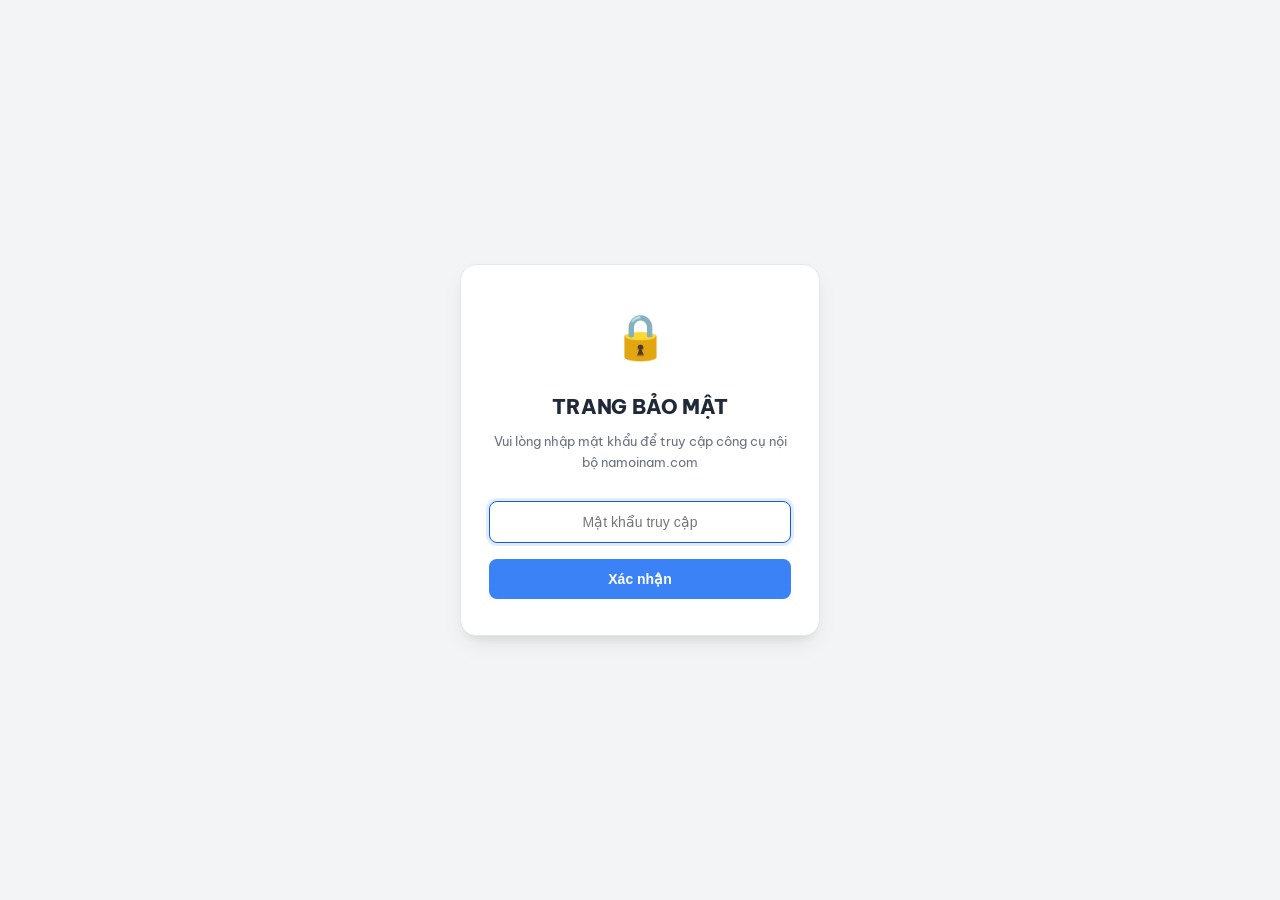
==== commit 89509655: "feat: add password protection to internal pages and add logout buttons" ====
--- a/bang-tinh-luong-thuong/index.html
+++ b/bang-tinh-luong-thuong/index.html
@@ -3,6 +3,8 @@
 <head>
 <meta charset="UTF-8">
 <meta name="viewport" content="width=device-width, initial-scale=1.0">
+<style id="auth-preload-style">body > *:not(#auth-container) { display: none !important; }</style>
+<script src="../auth.js"></script>
 <title>Bảng Tính Lương Thưởng – namoinam</title>
 <link rel="icon" type="image/png" sizes="32x32" href="../favicon-32.png" />
 <link rel="icon" type="image/png" sizes="16x16" href="../favicon-16.png" />
@@ -511,6 +513,7 @@
     <div class="sep"></div>
     <button class="btn btn-primary" onclick="calculate()">Tính lương</button>
     <button class="btn btn-outline" onclick="resetAll()">Reset</button>
+    <button class="btn btn-outline" onclick="authLogout()" style="color: #ef4444; border-color: rgba(239, 68, 68, 0.2); background: rgba(239, 68, 68, 0.05);">Đăng xuất</button>
   </div>
   <div class="cs3-bar" id="cs3-bar">
     <div class="cs3-stat"><span class="lbl">Tổng đơn:</span><span class="val" id="cs3-a">—</span></div>
